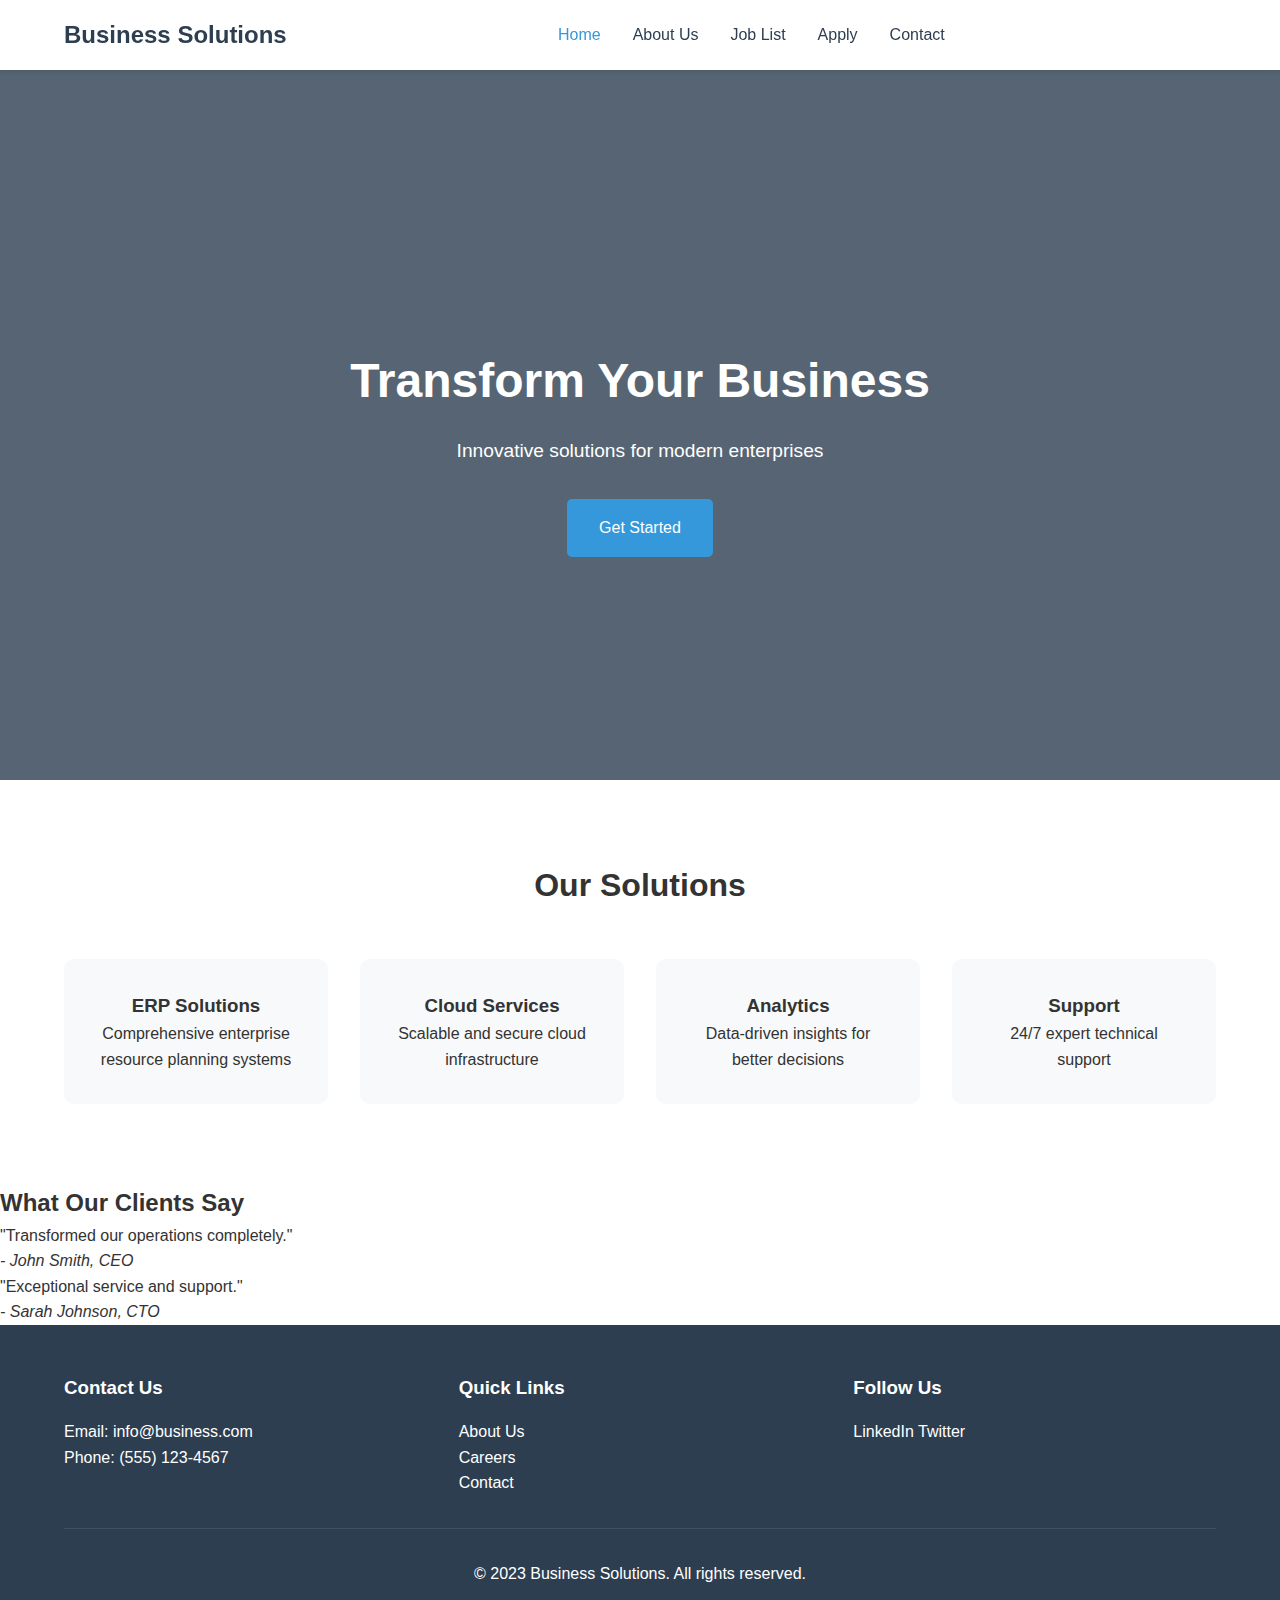
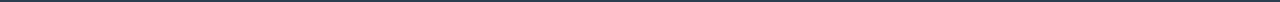
==== index.html @ 080cbc73 "Add files via upload" ====
<!DOCTYPE html>
<html lang="en">
<head>
    <meta charset="UTF-8">
    <meta name="viewport" content="width=device-width, initial-scale=1.0">
    <title>Business Solutions | Home</title>
    <link rel="stylesheet" href="style.css">
</head>
<body>
    <header>
        <nav>
            <div class="logo">
                <h1>Business Solutions</h1>
            </div>
            <ul class="nav-links">
                <li><a href="index.html" class="active">Home</a></li>
                <li><a href="about.html">About Us</a></li>
                <li><a href="jobs.html">Job List</a></li>
                <li><a href="apply.html">Apply</a></li>
                <li><a href="contact.html">Contact</a></li>
            </ul>
            <div class="hamburger">
                <span></span>
                <span></span>
                <span></span>
            </div>
        </nav>
    </header>

    <main>
        <section class="hero">
            <div class="hero-content">
                <h1>Transform Your Business</h1>
                <p>Innovative solutions for modern enterprises</p>
                <a href="contact.html" class="cta-button">Get Started</a>
            </div>
        </section>

        <section class="features">
            <h2>Our Solutions</h2>
            <div class="feature-grid">
                <div class="feature-card">
                    <h3>ERP Solutions</h3>
                    <p>Comprehensive enterprise resource planning systems</p>
                </div>
                <div class="feature-card">
                    <h3>Cloud Services</h3>
                    <p>Scalable and secure cloud infrastructure</p>
                </div>
                <div class="feature-card">
                    <h3>Analytics</h3>
                    <p>Data-driven insights for better decisions</p>
                </div>
                <div class="feature-card">
                    <h3>Support</h3>
                    <p>24/7 expert technical support</p>
                </div>
            </div>
        </section>

        <section class="testimonials">
            <h2>What Our Clients Say</h2>
            <div class="testimonial-grid">
                <div class="testimonial">
                    <p>"Transformed our operations completely."</p>
                    <cite>- John Smith, CEO</cite>
                </div>
                <div class="testimonial">
                    <p>"Exceptional service and support."</p>
                    <cite>- Sarah Johnson, CTO</cite>
                </div>
            </div>
        </section>
    </main>

    <footer>
        <div class="footer-content">
            <div class="footer-section">
                <h3>Contact Us</h3>
                <p>Email: info@business.com</p>
                <p>Phone: (555) 123-4567</p>
            </div>
            <div class="footer-section">
                <h3>Quick Links</h3>
                <ul>
                    <li><a href="about.html">About Us</a></li>
                    <li><a href="jobs.html">Careers</a></li>
                    <li><a href="contact.html">Contact</a></li>
                </ul>
            </div>
            <div class="footer-section">
                <h3>Follow Us</h3>
                <div class="social-links">
                    <a href="#">LinkedIn</a>
                    <a href="#">Twitter</a>
                </div>
            </div>
        </div>
        <div class="footer-bottom">
            <p>&copy; 2023 Business Solutions. All rights reserved.</p>
        </div>
    </footer>
</body>
</html>
---- style.css ----
/* Reset and base styles */
* {
    margin: 0;
    padding: 0;
    box-sizing: border-box;
}

body {
    font-family: 'Arial', sans-serif;
    line-height: 1.6;
    color: #333;
}

/* Header and Navigation */
header {
    background: #fff;
    box-shadow: 0 2px 5px rgba(0,0,0,0.1);
    position: fixed;
    width: 100%;
    top: 0;
    z-index: 1000;
}

nav {
    display: flex;
    justify-content: space-between;
    align-items: center;
    padding: 1rem 5%;
    max-width: 1400px;
    margin: 0 auto;
}

.logo h1 {
    font-size: 1.5rem;
    color: #2c3e50;
}

.nav-links {
    display: flex;
    list-style: none;
    gap: 2rem;
}

.nav-links a {
    text-decoration: none;
    color: #2c3e50;
    font-weight: 500;
    transition: color 0.3s;
}

.nav-links a:hover {
    color: #3498db;
}

.nav-links a.active {
    color: #3498db;
}

/* Hero Section */
.hero {
    height: 80vh;
    background: linear-gradient(rgba(44, 62, 80, 0.8), rgba(44, 62, 80, 0.8)),
                url('https://images.unsplash.com/photo-1497366216548-37526070297c?auto=format&fit=crop&w=1500&q=80');
    background-size: cover;
    background-position: center;
    display: flex;
    align-items: center;
    justify-content: center;
    text-align: center;
    color: #fff;
    padding-top: 60px;
}

.hero-content {
    max-width: 800px;
    padding: 0 2rem;
}

.hero-content h1 {
    font-size: 3rem;
    margin-bottom: 1rem;
}

.hero-content p {
    font-size: 1.2rem;
    margin-bottom: 2rem;
}

/* Buttons */
.cta-button {
    display: inline-block;
    padding: 1rem 2rem;
    background: #3498db;
    color: #fff;
    text-decoration: none;
    border-radius: 5px;
    transition: background 0.3s;
}

.cta-button:hover {
    background: #2980b9;
}

/* Features Section */
.features {
    padding: 5rem 5%;
    max-width: 1400px;
    margin: 0 auto;
}

.features h2 {
    text-align: center;
    margin-bottom: 3rem;
    font-size: 2rem;
}

.feature-grid {
    display: grid;
    grid-template-columns: repeat(auto-fit, minmax(250px, 1fr));
    gap: 2rem;
}

.feature-card {
    padding: 2rem;
    background: #f8f9fa;
    border-radius: 10px;
    text-align: center;
    transition: transform 0.3s;
}

.feature-card:hover {
    transform: translateY(-5px);
}

/* Jobs Page - Modern Windows 11 Style */
.job-listings {
    padding: 2rem 5%;
    max-width: 1200px;
    margin: 0 auto;
}

.job-filters {
    margin-bottom: 2rem;
    background: rgba(255, 255, 255, 0.8);
    backdrop-filter: blur(10px);
    padding: 1.5rem;
    border-radius: 12px;
    box-shadow: 0 4px 6px rgba(0, 0, 0, 0.05);
    display: flex;
    flex-wrap: wrap;
    gap: 1rem;
    align-items: center;
}

.search-box {
    flex: 1;
    min-width: 250px;
}

.search-input {
    width: 100%;
    padding: 0.75rem 1rem;
    border: 1px solid #e0e0e0;
    border-radius: 8px;
    font-size: 1rem;
    transition: all 0.3s ease;
    background: white;
}

.search-input:focus {
    outline: none;
    border-color: #3498db;
    box-shadow: 0 0 0 2px rgba(52, 152, 219, 0.2);
}

.filter-group {
    display: flex;
    gap: 1rem;
    flex-wrap: wrap;
}

.filter-select {
    padding: 0.75rem 2rem 0.75rem 1rem;
    border: 1px solid #e0e0e0;
    border-radius: 8px;
    font-size: 1rem;
    background: white;
    cursor: pointer;
    min-width: 180px;
}

.job-list {
    display: grid;
    gap: 1.5rem;
}

.job-card {
    background: white;
    border-radius: 12px;
    box-shadow: 0 4px 6px rgba(0, 0, 0, 0.05);
    transition: all 0.3s ease;
    border: 1px solid #e0e0e0;
    overflow: hidden;
}

.job-card:hover {
    transform: translateY(-2px);
    box-shadow: 0 8px 12px rgba(0, 0, 0, 0.1);
}

.job-card-header {
    padding: 1.5rem;
    border-bottom: 1px solid #f0f0f0;
}

.job-title-group {
    display: flex;
    align-items: center;
    gap: 1rem;
    margin-bottom: 0.5rem;
}

.job-title-group h3 {
    font-size: 1.25rem;
    color: #2c3e50;
    margin: 0;
}

.job-badge {
    padding: 0.25rem 0.75rem;
    border-radius: 20px;
    font-size: 0.875rem;
    font-weight: 500;
}

.job-badge.remote {
    background: #e8f5e9;
    color: #2e7d32;
}

.job-badge.onsite {
    background: #e3f2fd;
    color: #1565c0;
}

.job-badge.hybrid {
    background: #fff3e0;
    color: #f57c00;
}

.job-meta {
    display: flex;
    gap: 1rem;
    color: #666;
    font-size: 0.875rem;
}

.job-card-content {
    padding: 1.5rem;
}

.job-description {
    color: #666;
    margin-bottom: 1rem;
    line-height: 1.6;
}

.job-highlights {
    list-style: none;
    margin: 0;
    padding: 0;
}

.job-highlights li {
    position: relative;
    padding-left: 1.5rem;
    margin-bottom: 0.5rem;
    color: #555;
}

.job-highlights li::before {
    content: "•";
    position: absolute;
    left: 0;
    color: #3498db;
}

.job-card-footer {
    padding: 1.5rem;
    border-top: 1px solid #f0f0f0;
    display: flex;
    gap: 1rem;
    align-items: center;
}

.apply-button {
    padding: 0.75rem 1.5rem;
    background: #3498db;
    color: white;
    border: none;
    border-radius: 8px;
    font-weight: 500;
    text-decoration: none;
    transition: background 0.3s ease;
}

.apply-button:hover {
    background: #2980b9;
}

.save-job {
    padding: 0.75rem 1.5rem;
    background: transparent;
    border: 1px solid #3498db;
    color: #3498db;
    border-radius: 8px;
    font-weight: 500;
    cursor: pointer;
    transition: all 0.3s ease;
}

.save-job:hover {
    background: rgba(52, 152, 219, 0.1);
}

/* Footer */
footer {
    background: #2c3e50;
    color: #fff;
    padding: 3rem 5% 1rem;
}

.footer-content {
    display: grid;
    grid-template-columns: repeat(auto-fit, minmax(250px, 1fr));
    gap: 2rem;
    max-width: 1400px;
    margin: 0 auto;
}

.footer-section h3 {
    margin-bottom: 1rem;
}

.footer-section ul {
    list-style: none;
}

.footer-section a {
    color: #fff;
    text-decoration: none;
    transition: color 0.3s;
}

.footer-section a:hover {
    color: #3498db;
}

.footer-bottom {
    text-align: center;
    margin-top: 2rem;
    padding-top: 2rem;
    border-top: 1px solid rgba(255,255,255,0.1);
}

/* Page-specific hero sections */
.about-hero,
.contact-hero,
.jobs-hero {
    height: 40vh;
    background: linear-gradient(rgba(44, 62, 80, 0.8), rgba(44, 62, 80, 0.8)),
                url('https://images.unsplash.com/photo-1497366216548-37526070297c?auto=format&fit=crop&w=1500&q=80');
    background-size: cover;
    background-position: center;
    display: flex;
    flex-direction: column;
    align-items: center;
    justify-content: center;
    text-align: center;
    color: #fff;
    padding-top: 60px;
    border-radius: 12px;
    margin: 1rem;
    box-shadow: 0 4px 6px rgba(0, 0, 0, 0.1);
}

/* Contact Section Styles */
.contact-section {
    padding: 2rem 5%;
    max-width: 1400px;
    margin: 0 auto;
}

.contact-grid {
    display: grid;
    grid-template-columns: repeat(auto-fit, minmax(300px, 1fr));
    gap: 2rem;
    background: rgba(255, 255, 255, 0.8);
    backdrop-filter: blur(10px);
    padding: 2rem;
    border-radius: 12px;
    box-shadow: 0 4px 6px rgba(0, 0, 0, 0.05);
}

.contact-info, .contact-form {
    background: white;
    padding: 1.5rem;
    border-radius: 8px;
    box-shadow: 0 2px 4px rgba(0, 0, 0, 0.05);
}

.office, .contact-details {
    margin-bottom: 1.5rem;
}

.office h3, .contact-details h3 {
    color: #2c3e50;
    margin-bottom: 0.5rem;
}

.contact-form h2 {
    color: #2c3e50;
    margin-bottom: 1rem;
}

.form-group {
    margin-bottom: 1rem;
}

.form-group label {
    display: block;
    margin-bottom: 0.5rem;
    color: #2c3e50;
    font-weight: 500;
}

.form-group input,
.form-group textarea {
    width: 100%;
    padding: 0.75rem;
    border: 1px solid #e0e0e0;
    border-radius: 8px;
    font-size: 1rem;
    transition: all 0.3s ease;
    background: white;
}

.form-group input:focus,
.form-group textarea:focus {
    outline: none;
    border-color: #3498db;
    box-shadow: 0 0 0 2px rgba(52, 152, 219, 0.2);
}

.submit-button {
    width: 100%;
    padding: 0.75rem;
    background: #3498db;
    color: white;
    border: none;
    border-radius: 8px;
    font-weight: 500;
    cursor: pointer;
    transition: background 0.3s ease;
}

.submit-button:hover {
    background: #2980b9;
}

/* Additional spacing for main content to account for fixed header */
main {
    padding-top: 60px;
}

/* Apply Page Styles */
.apply-section {
    padding: 2rem 5%;
    max-width: 1200px;
    margin: 0 auto;
}

.apply-form-container {
    background: rgba(255, 255, 255, 0.8);
    backdrop-filter: blur(10px);
    padding: 2rem;
    border-radius: 12px;
    box-shadow: 0 4px 6px rgba(0, 0, 0, 0.05);
}

.application-form {
    display: flex;
    flex-direction: column;
    gap: 1.5rem;
}

.application-form select {
    width: 100%;
    padding: 0.75rem;
    border: 1px solid #e0e0e0;
    border-radius: 8px;
    font-size: 1rem;
    background: white;
    transition: all 0.3s ease;
}

.application-form select:focus {
    outline: none;
    border-color: #3498db;
    box-shadow: 0 0 0 2px rgba(52, 152, 219, 0.2);
}

/* About Page Styles */
.about-details {
    padding: 2rem 5%;
    max-width: 1400px;
    margin: 0 auto;
}

.about-grid {
    display: grid;
    grid-template-columns: repeat(auto-fit, minmax(300px, 1fr));
    gap: 2rem;
}

.about-card {
    background: white;
    padding: 1.5rem;
    border-radius: 8px;
    box-shadow: 0 2px 4px rgba(0, 0, 0, 0.05);
}

.team {
    padding: 2rem 5%;
    max-width: 1400px;
    margin: 0 auto;
}

.team-grid {
    display: grid;
    grid-template-columns: repeat(auto-fit, minmax(250px, 1fr));
    gap: 2rem;
}

.team-member {
    background: white;
    padding: 1.5rem;
    border-radius: 8px;
    box-shadow: 0 2px 4px rgba(0, 0, 0, 0.05);
    text-align: center;
}

/* Responsive Design */
@media (max-width: 768px) {
    .nav-links {
        display: none;
    }

    .hamburger {
        display: block;
        cursor: pointer;
    }

    .hamburger span {
        display: block;
        width: 25px;
        height: 3px;
        background: #2c3e50;
        margin: 5px 0;
    }

    .hero-content h1 {
        font-size: 2rem;
    }

    .feature-grid,
    .testimonial-grid {
        grid-template-columns: 1fr;
    }
}
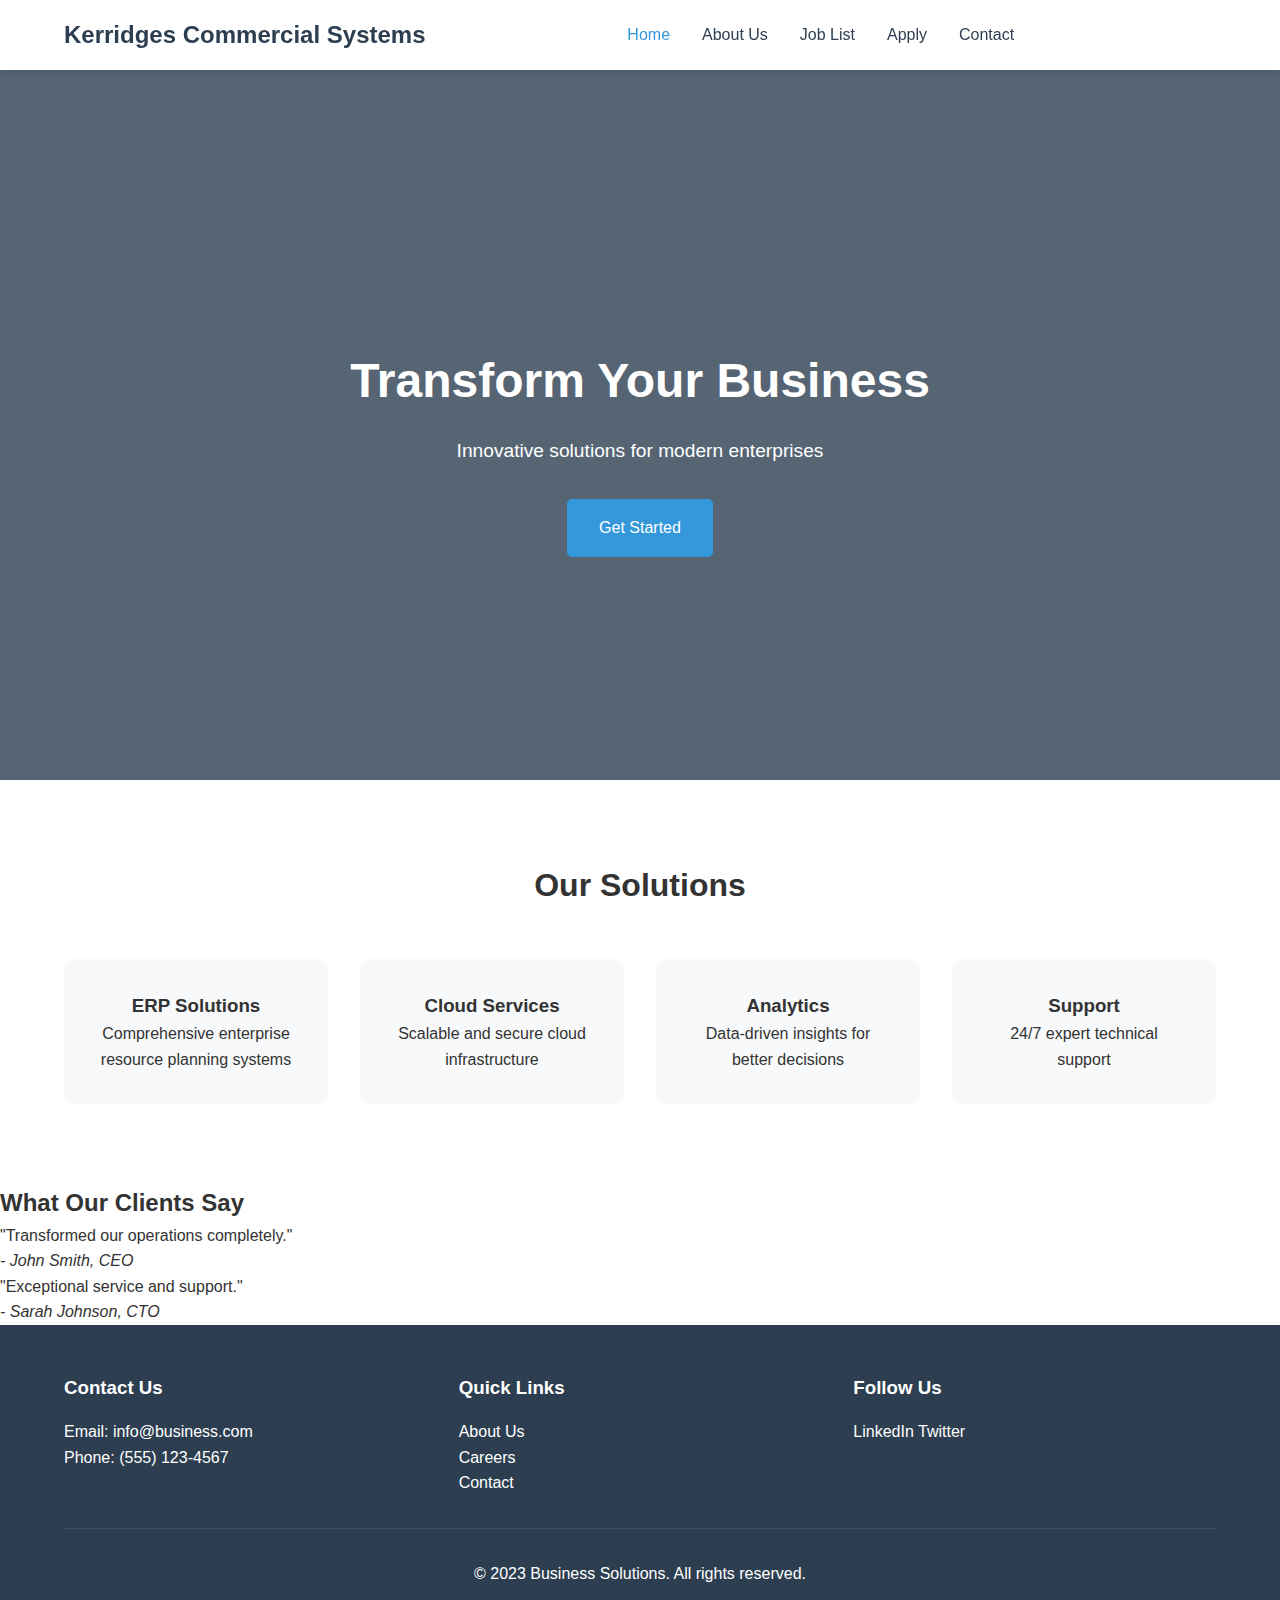
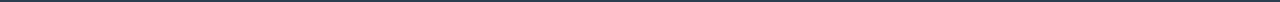
==== commit debceae2: "Add files via upload" ====
--- a/index.html
+++ b/index.html
@@ -3,14 +3,14 @@
 <head>
     <meta charset="UTF-8">
     <meta name="viewport" content="width=device-width, initial-scale=1.0">
-    <title>Business Solutions | Home</title>
+    <title>Kerridges Commercial Systems | Home Page</title>
     <link rel="stylesheet" href="style.css">
 </head>
 <body>
     <header>
         <nav>
             <div class="logo">
-                <h1>Business Solutions</h1>
+                <h1>Kerridges Commercial Systems</h1>
             </div>
             <ul class="nav-links">
                 <li><a href="index.html" class="active">Home</a></li>
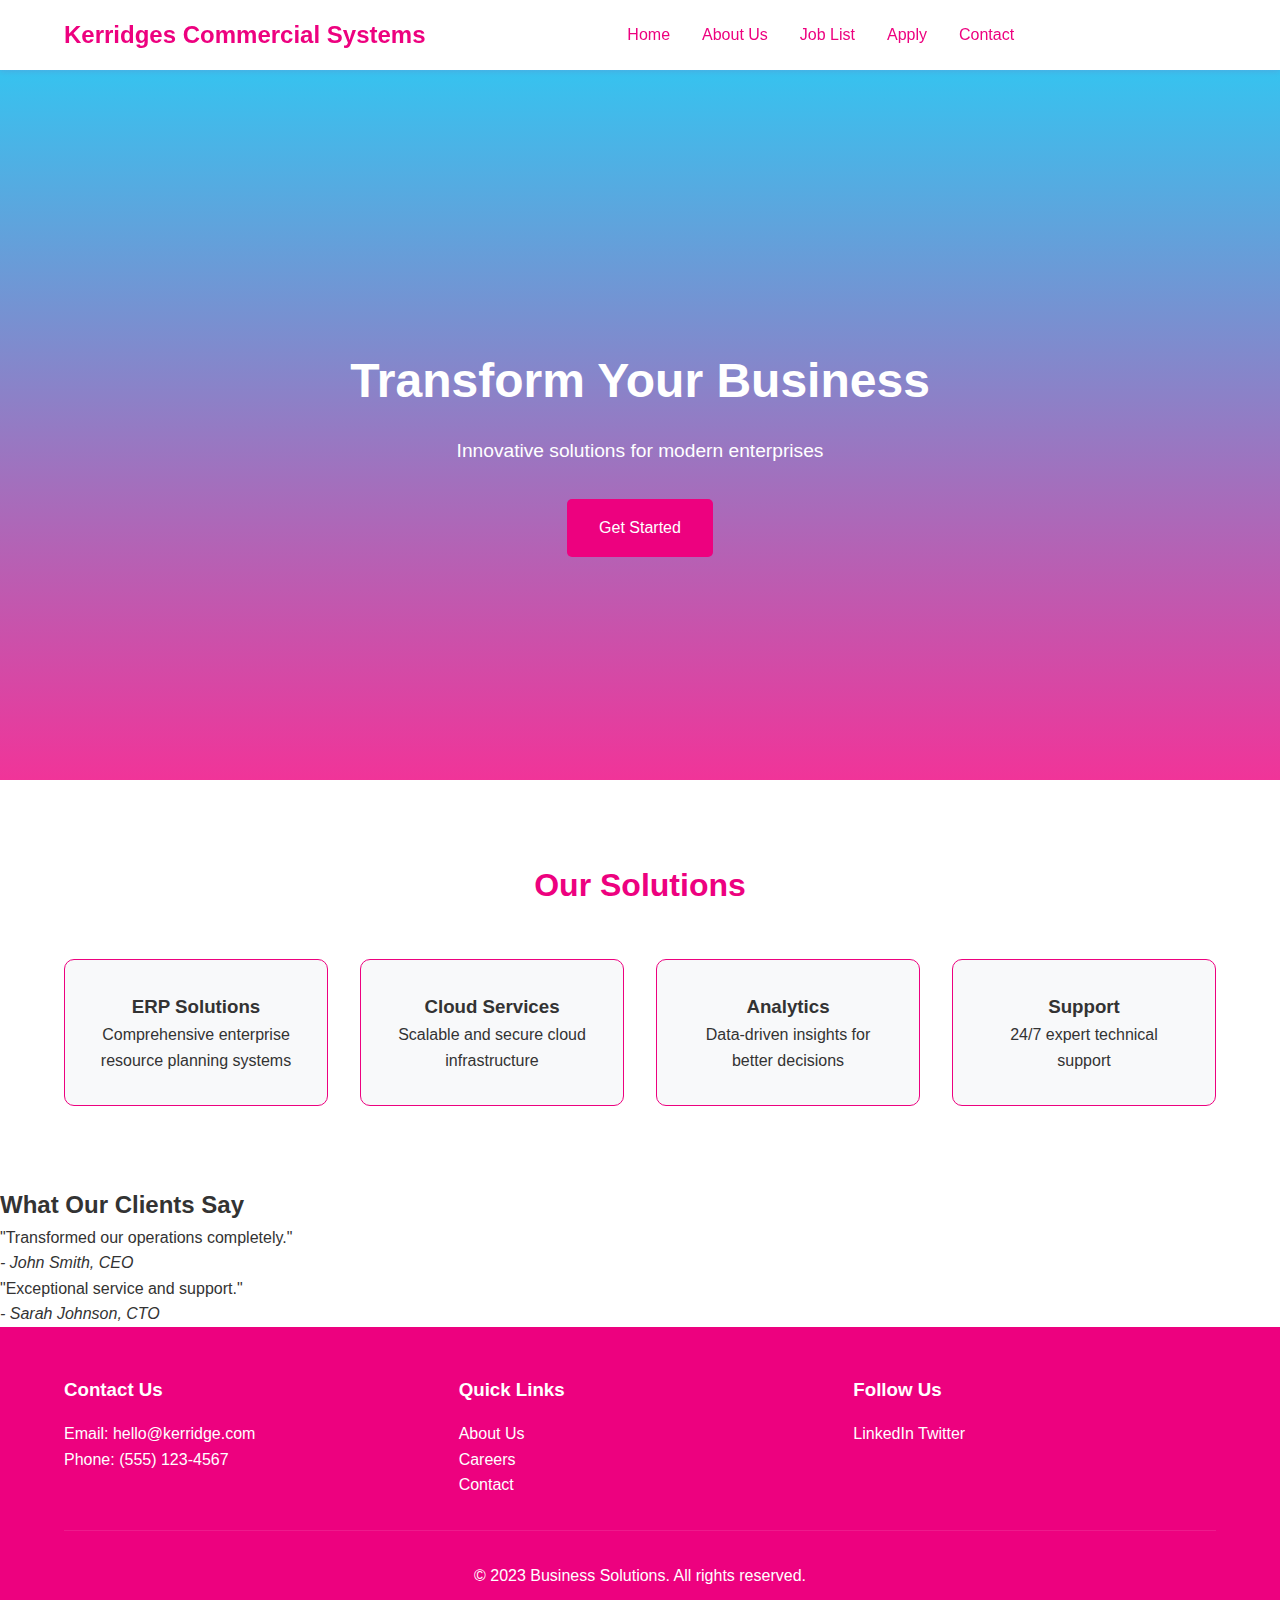
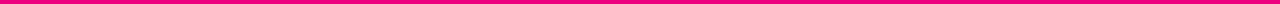
==== commit d707567c: "Add files via upload" ====
--- a/index.html
+++ b/index.html
@@ -77,7 +77,7 @@
         <div class="footer-content">
             <div class="footer-section">
                 <h3>Contact Us</h3>
-                <p>Email: info@business.com</p>
+                <p>Email: hello@kerridge.com</p>
                 <p>Phone: (555) 123-4567</p>
             </div>
             <div class="footer-section">
--- a/style.css
+++ b/style.css
@@ -14,7 +14,7 @@
 /* Header and Navigation */
 header {
     background: #fff;
-    box-shadow: 0 2px 5px rgba(0,0,0,0.1);
+    box-shadow: 0 2px 5px rgba(237, 1, 127, 0.1);
     position: fixed;
     width: 100%;
     top: 0;
@@ -32,7 +32,7 @@
 
 .logo h1 {
     font-size: 1.5rem;
-    color: #2c3e50;
+    color: #ed017f;
 }
 
 .nav-links {
@@ -43,23 +43,23 @@
 
 .nav-links a {
     text-decoration: none;
-    color: #2c3e50;
+    color: #ed017f;
     font-weight: 500;
     transition: color 0.3s;
 }
 
 .nav-links a:hover {
-    color: #3498db;
+    color: #ed017f;
 }
 
 .nav-links a.active {
-    color: #3498db;
+    color: #ed017f;
 }
 
 /* Hero Section */
 .hero {
     height: 80vh;
-    background: linear-gradient(rgba(44, 62, 80, 0.8), rgba(44, 62, 80, 0.8)),
+    background: linear-gradient(rgba(1, 182, 237, 0.8), rgba(237, 1, 127, 0.8)),
                 url('https://images.unsplash.com/photo-1497366216548-37526070297c?auto=format&fit=crop&w=1500&q=80');
     background-size: cover;
     background-position: center;
@@ -90,7 +90,7 @@
 .cta-button {
     display: inline-block;
     padding: 1rem 2rem;
-    background: #3498db;
+    background: #ed017f;
     color: #fff;
     text-decoration: none;
     border-radius: 5px;
@@ -98,7 +98,7 @@
 }
 
 .cta-button:hover {
-    background: #2980b9;
+    background: #ed017f;
 }
 
 /* Features Section */
@@ -112,6 +112,7 @@
     text-align: center;
     margin-bottom: 3rem;
     font-size: 2rem;
+    color: #ed017f;
 }
 
 .feature-grid {
@@ -126,10 +127,12 @@
     border-radius: 10px;
     text-align: center;
     transition: transform 0.3s;
+    border: 1px solid #ed017f;
 }
 
 .feature-card:hover {
     transform: translateY(-5px);
+    box-shadow: 0 4px 6px rgba(237, 1, 127, 0.2);
 }
 
 /* Jobs Page - Modern Windows 11 Style */
@@ -145,7 +148,7 @@
     backdrop-filter: blur(10px);
     padding: 1.5rem;
     border-radius: 12px;
-    box-shadow: 0 4px 6px rgba(0, 0, 0, 0.05);
+    box-shadow: 0 4px 6px rgba(237, 1, 127, 0.05);
     display: flex;
     flex-wrap: wrap;
     gap: 1rem;
@@ -160,7 +163,7 @@
 .search-input {
     width: 100%;
     padding: 0.75rem 1rem;
-    border: 1px solid #e0e0e0;
+    border: 1px solid #ed017f;
     border-radius: 8px;
     font-size: 1rem;
     transition: all 0.3s ease;
@@ -169,8 +172,8 @@
 
 .search-input:focus {
     outline: none;
-    border-color: #3498db;
-    box-shadow: 0 0 0 2px rgba(52, 152, 219, 0.2);
+    border-color: #ed017f;
+    box-shadow: 0 0 0 2px rgba(237, 1, 127, 0.2);
 }
 
 .filter-group {
@@ -181,7 +184,7 @@
 
 .filter-select {
     padding: 0.75rem 2rem 0.75rem 1rem;
-    border: 1px solid #e0e0e0;
+    border: 1px solid #ed017f;
     border-radius: 8px;
     font-size: 1rem;
     background: white;
@@ -197,20 +200,20 @@
 .job-card {
     background: white;
     border-radius: 12px;
-    box-shadow: 0 4px 6px rgba(0, 0, 0, 0.05);
+    box-shadow: 0 4px 6px rgba(237, 1, 127, 0.05);
     transition: all 0.3s ease;
-    border: 1px solid #e0e0e0;
+    border: 1px solid #ed017f;
     overflow: hidden;
 }
 
 .job-card:hover {
     transform: translateY(-2px);
-    box-shadow: 0 8px 12px rgba(0, 0, 0, 0.1);
+    box-shadow: 0 8px 12px rgba(237, 1, 127, 0.1);
 }
 
 .job-card-header {
     padding: 1.5rem;
-    border-bottom: 1px solid #f0f0f0;
+    border-bottom: 1px solid #ed017f;
 }
 
 .job-title-group {
@@ -222,7 +225,7 @@
 
 .job-title-group h3 {
     font-size: 1.25rem;
-    color: #2c3e50;
+    color: #ed017f;
     margin: 0;
 }
 
@@ -234,24 +237,24 @@
 }
 
 .job-badge.remote {
-    background: #e8f5e9;
-    color: #2e7d32;
+    background: rgba(237, 1, 127, 0.1);
+    color: #ed017f;
 }
 
 .job-badge.onsite {
-    background: #e3f2fd;
-    color: #1565c0;
+    background: rgba(237, 1, 127, 0.1);
+    color: #ed017f;
 }
 
 .job-badge.hybrid {
-    background: #fff3e0;
-    color: #f57c00;
+    background: rgba(237, 1, 127, 0.1);
+    color: #ed017f;
 }
 
 .job-meta {
     display: flex;
     gap: 1rem;
-    color: #666;
+    color: #ed017f;
     font-size: 0.875rem;
 }
 
@@ -260,7 +263,7 @@
 }
 
 .job-description {
-    color: #666;
+    color: #ed017f;
     margin-bottom: 1rem;
     line-height: 1.6;
 }
@@ -275,19 +278,19 @@
     position: relative;
     padding-left: 1.5rem;
     margin-bottom: 0.5rem;
-    color: #555;
+    color: #ed017f;
 }
 
 .job-highlights li::before {
     content: "•";
     position: absolute;
     left: 0;
-    color: #3498db;
+    color: #ed017f;
 }
 
 .job-card-footer {
     padding: 1.5rem;
-    border-top: 1px solid #f0f0f0;
+    border-top: 1px solid #ed017f;
     display: flex;
     gap: 1rem;
     align-items: center;
@@ -295,7 +298,7 @@
 
 .apply-button {
     padding: 0.75rem 1.5rem;
-    background: #3498db;
+    background: #ed017f;
     color: white;
     border: none;
     border-radius: 8px;
@@ -305,14 +308,14 @@
 }
 
 .apply-button:hover {
-    background: #2980b9;
+    background: rgba(237, 1, 127, 0.9);
 }
 
 .save-job {
     padding: 0.75rem 1.5rem;
     background: transparent;
-    border: 1px solid #3498db;
-    color: #3498db;
+    border: 1px solid #ed017f;
+    color: #ed017f;
     border-radius: 8px;
     font-weight: 500;
     cursor: pointer;
@@ -320,12 +323,12 @@
 }
 
 .save-job:hover {
-    background: rgba(52, 152, 219, 0.1);
+    background: rgba(237, 1, 127, 0.1);
 }
 
 /* Footer */
 footer {
-    background: #2c3e50;
+    background: #ed017f;
     color: #fff;
     padding: 3rem 5% 1rem;
 }
@@ -353,14 +356,14 @@
 }
 
 .footer-section a:hover {
-    color: #3498db;
+    color: rgba(255, 255, 255, 0.8);
 }
 
 .footer-bottom {
     text-align: center;
     margin-top: 2rem;
     padding-top: 2rem;
-    border-top: 1px solid rgba(255,255,255,0.1);
+    border-top: 1px solid rgba(255, 255, 255, 0.1);
 }
 
 /* Page-specific hero sections */
@@ -368,7 +371,7 @@
 .contact-hero,
 .jobs-hero {
     height: 40vh;
-    background: linear-gradient(rgba(44, 62, 80, 0.8), rgba(44, 62, 80, 0.8)),
+    background: linear-gradient(rgba(1, 182, 237, 0.8), rgba(237, 1, 127, 0.8)),
                 url('https://images.unsplash.com/photo-1497366216548-37526070297c?auto=format&fit=crop&w=1500&q=80');
     background-size: cover;
     background-position: center;
@@ -381,7 +384,7 @@
     padding-top: 60px;
     border-radius: 12px;
     margin: 1rem;
-    box-shadow: 0 4px 6px rgba(0, 0, 0, 0.1);
+    box-shadow: 0 4px 6px rgba(237, 1, 127, 0.1);
 }
 
 /* Contact Section Styles */
@@ -399,14 +402,14 @@
     backdrop-filter: blur(10px);
     padding: 2rem;
     border-radius: 12px;
-    box-shadow: 0 4px 6px rgba(0, 0, 0, 0.05);
+    box-shadow: 0 4px 6px rgba(237, 1, 127, 0.05);
 }
 
 .contact-info, .contact-form {
     background: white;
     padding: 1.5rem;
     border-radius: 8px;
-    box-shadow: 0 2px 4px rgba(0, 0, 0, 0.05);
+    box-shadow: 0 2px 4px rgba(237, 1, 127, 0.05);
 }
 
 .office, .contact-details {
@@ -414,12 +417,12 @@
 }
 
 .office h3, .contact-details h3 {
-    color: #2c3e50;
+    color: #ed017f;
     margin-bottom: 0.5rem;
 }
 
 .contact-form h2 {
-    color: #2c3e50;
+    color: #ed017f;
     margin-bottom: 1rem;
 }
 
@@ -430,7 +433,7 @@
 .form-group label {
     display: block;
     margin-bottom: 0.5rem;
-    color: #2c3e50;
+    color: #ed017f;
     font-weight: 500;
 }
 
@@ -438,7 +441,7 @@
 .form-group textarea {
     width: 100%;
     padding: 0.75rem;
-    border: 1px solid #e0e0e0;
+    border: 1px solid #ed017f;
     border-radius: 8px;
     font-size: 1rem;
     transition: all 0.3s ease;
@@ -448,14 +451,14 @@
 .form-group input:focus,
 .form-group textarea:focus {
     outline: none;
-    border-color: #3498db;
-    box-shadow: 0 0 0 2px rgba(52, 152, 219, 0.2);
+    border-color: #ed017f;
+    box-shadow: 0 0 0 2px rgba(237, 1, 127, 0.2);
 }
 
 .submit-button {
     width: 100%;
     padding: 0.75rem;
-    background: #3498db;
+    background: #ed017f;
     color: white;
     border: none;
     border-radius: 8px;
@@ -465,7 +468,7 @@
 }
 
 .submit-button:hover {
-    background: #2980b9;
+    background: rgba(237, 1, 127, 0.9);
 }
 
 /* Additional spacing for main content to account for fixed header */
@@ -485,7 +488,7 @@
     backdrop-filter: blur(10px);
     padding: 2rem;
     border-radius: 12px;
-    box-shadow: 0 4px 6px rgba(0, 0, 0, 0.05);
+    box-shadow: 0 4px 6px rgba(237, 1, 127, 0.05);
 }
 
 .application-form {
@@ -497,7 +500,7 @@
 .application-form select {
     width: 100%;
     padding: 0.75rem;
-    border: 1px solid #e0e0e0;
+    border: 1px solid #ed017f;
     border-radius: 8px;
     font-size: 1rem;
     background: white;
@@ -506,8 +509,8 @@
 
 .application-form select:focus {
     outline: none;
-    border-color: #3498db;
-    box-shadow: 0 0 0 2px rgba(52, 152, 219, 0.2);
+    border-color: #ed017f;
+    box-shadow: 0 0 0 2px rgba(237, 1, 127, 0.2);
 }
 
 /* About Page Styles */
@@ -527,7 +530,8 @@
     background: white;
     padding: 1.5rem;
     border-radius: 8px;
-    box-shadow: 0 2px 4px rgba(0, 0, 0, 0.05);
+    box-shadow: 0 2px 4px rgba(237, 1, 127, 0.05);
+    border: 1px solid #ed017f;
 }
 
 .team {
@@ -546,8 +550,9 @@
     background: white;
     padding: 1.5rem;
     border-radius: 8px;
-    box-shadow: 0 2px 4px rgba(0, 0, 0, 0.05);
+    box-shadow: 0 2px 4px rgba(237, 1, 127, 0.05);
     text-align: center;
+    border: 1px solid #ed017f;
 }
 
 /* Responsive Design */
@@ -565,7 +570,7 @@
         display: block;
         width: 25px;
         height: 3px;
-        background: #2c3e50;
+        background: #ed017f;
         margin: 5px 0;
     }
 
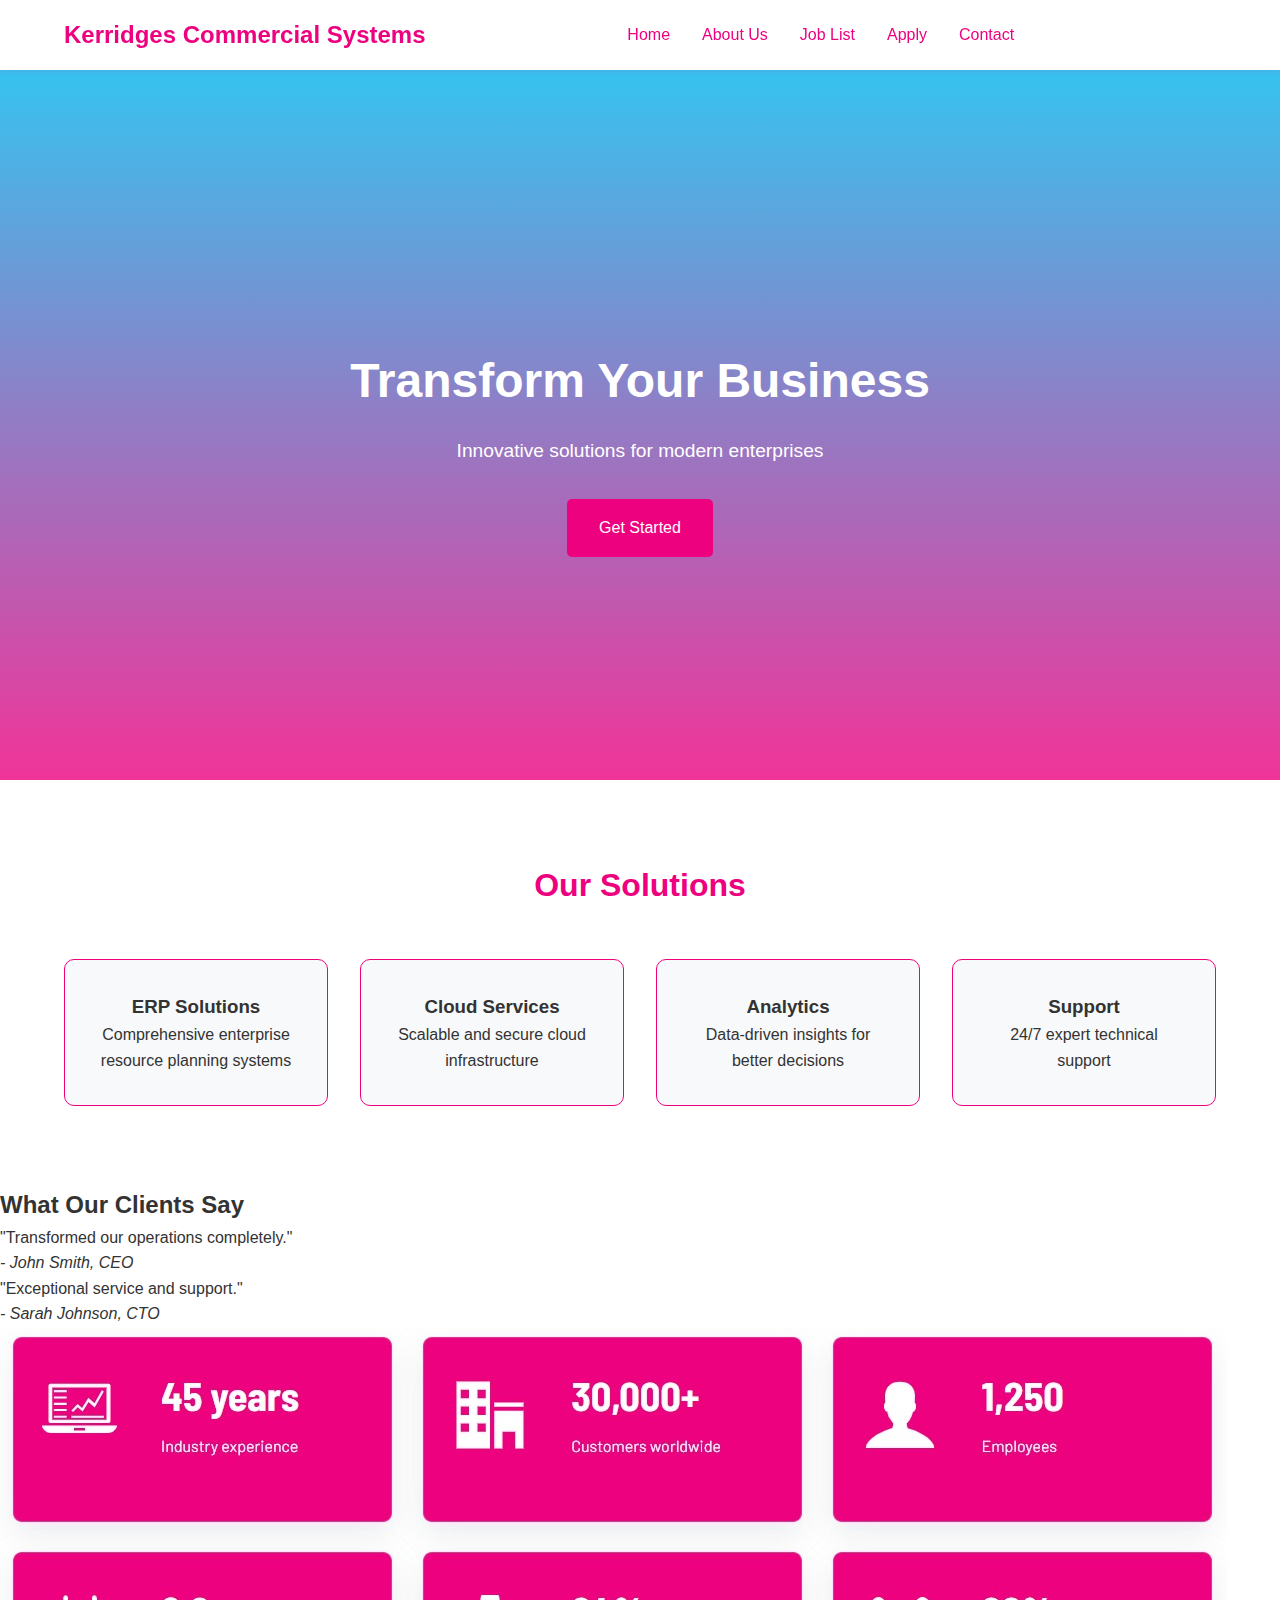
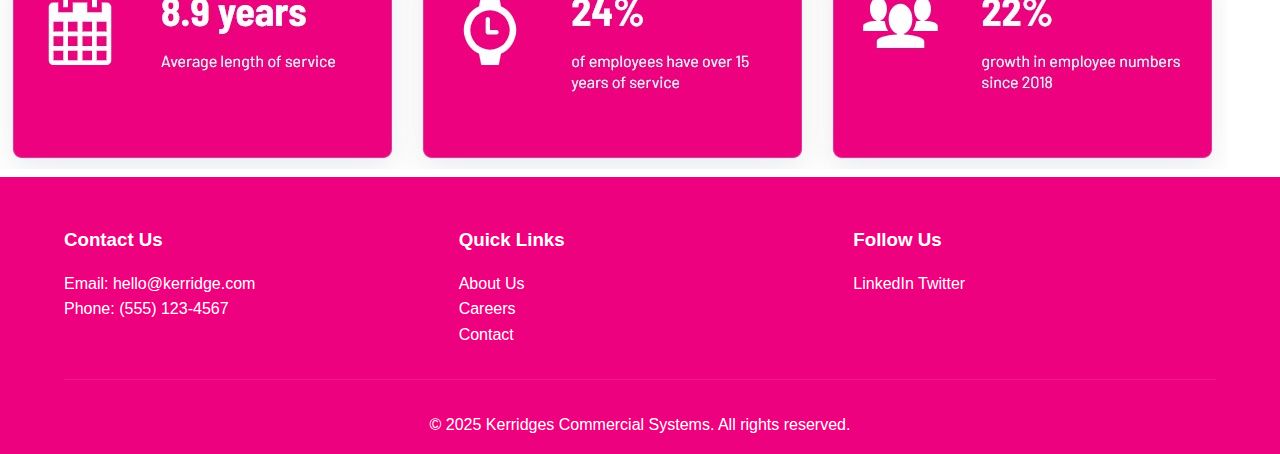
==== commit 3a737f8f: "Add files via upload" ====
--- a/index.html
+++ b/index.html
@@ -71,6 +71,11 @@
                 </div>
             </div>
         </section>
+
+        
+        <section class="company-stats">
+            <img src="Company Stats.png" alt="Company Statistics">
+        </section>
     </main>
 
     <footer>
@@ -97,8 +102,9 @@
             </div>
         </div>
         <div class="footer-bottom">
-            <p>&copy; 2023 Business Solutions. All rights reserved.</p>
+            <p>&copy; 2025 Kerridges Commercial Systems. All rights reserved.</p>
         </div>
     </footer>
 </body>
-</html>+</html>
+
